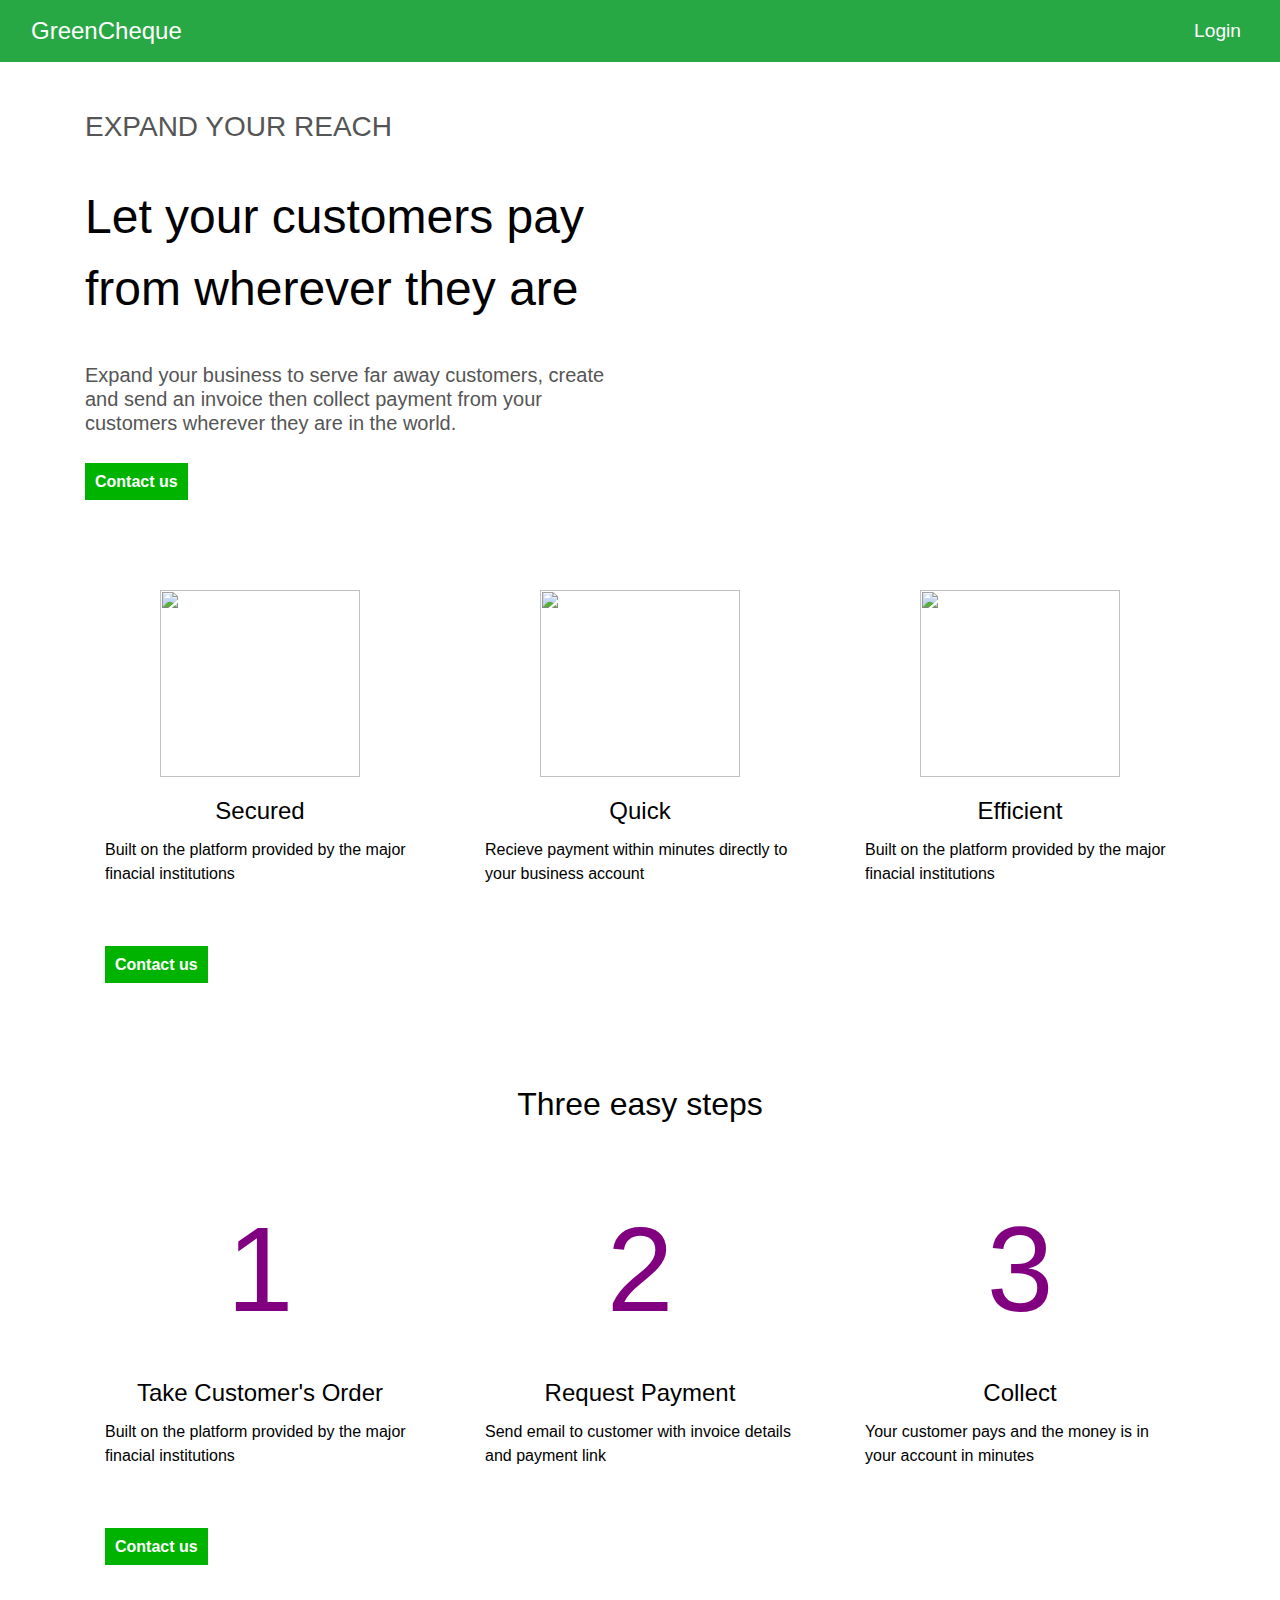
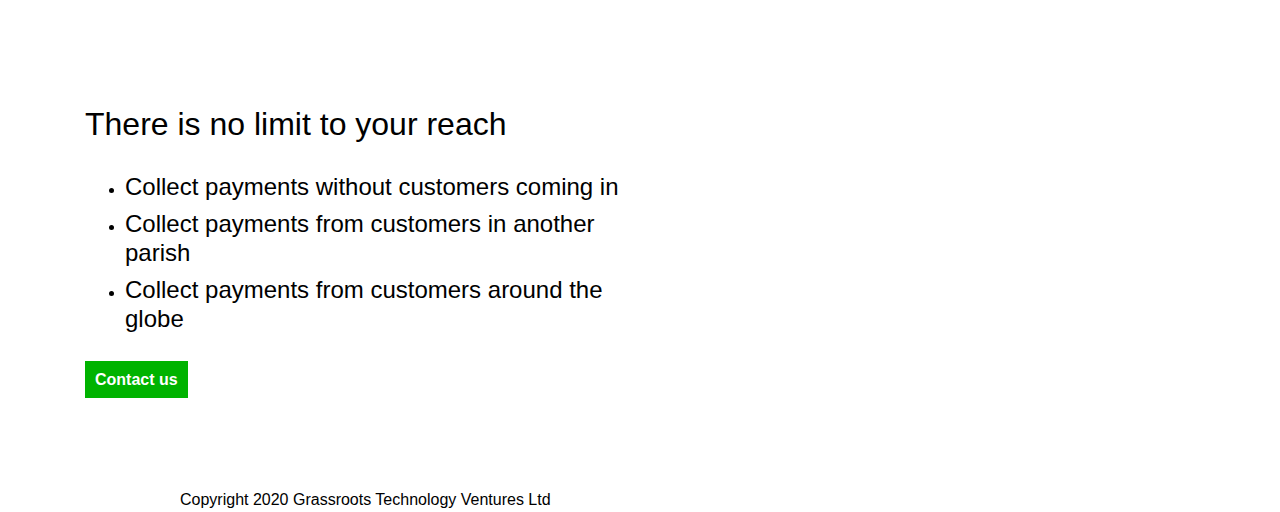
==== index copy.html @ 9f24706b "GC new home" ====
<!DOCTYPE html>
<html lang="en">

<head>
  <title>GreenCheque</title>
  <meta charset="utf-8">
  <meta name="viewport" content="width=device-width, initial-scale=1">

  <meta name="description" content="Collect Payments from Your Customers Online">
  <meta property="og:title" content="GreenCheque"/>
  <meta property="og:type" content="website"/>
  <meta property="og:url" content="https://www.greencheque.com"/>
  <meta property="og:description" content="Collect Payments from Your Customers Online"/>
  <meta property="og:image" content="https://grtechventures.com/wp-content/uploads/2020/06/fast_ca.png" />

  <link rel="icon" href="https://grtechventures.com/wp-content/uploads/2020/06/fast_ca_b.png" type="image/png" sizes="16x16"> 

  <link rel="stylesheet" href="https://maxcdn.bootstrapcdn.com/bootstrap/4.4.1/css/bootstrap.min.css">
  <link rel="stylesheet" href="https://cdnjs.cloudflare.com/ajax/libs/font-awesome/4.7.0/css/font-awesome.min.css">
  
  <script src="https://ajax.googleapis.com/ajax/libs/jquery/3.4.1/jquery.min.js"></script>
  <script src="https://cdnjs.cloudflare.com/ajax/libs/popper.js/1.16.0/umd/popper.min.js"></script>
  <script src="https://maxcdn.bootstrapcdn.com/bootstrap/4.4.1/js/bootstrap.min.js"></script>
  <style>

    body {
        background-color: white;
      }

    .redCol{
      /*height: 80vh;*/
      background:white;
      border: 0px solid red;
      /* margin: 2px; */
    }

    .redInput{
      display:flex;
      flex-grow:1;
}
    .red-primary{
      background-color: #49a4d5;
    } 

    .red-secondary{
      background-color: white;
    }

    .fakeimg {
      height: 200px;
      background: #aaa;
    }

    .red_col {
            border: 0px solid red;
            /*height: 95vh;
            margin-bottom: 0vh;*/
        }

        .divdiv {
            border: 0px solid blue;
            /*margin-top: 10%;
            height: 85%;*/
        }

        .div_h1{
            margin-top: 7%;
            font-size: 300%;
            color: #000000;
        }

        .div_txt {
            margin-top: 7%;
        }

        .div_txt2 {
            margin-top: 15%;
        }

        .list_1 {
            list-style-type: square;
        }

        .red_btn {
            border: 1px solid green;
            background-color: purple;
            color:white;
            font-weight: 900;
            padding: 5px;
            width: auto;
        }

        .navbar-toggler{
          width: 47px;
          height: 34px;
          /*background-color: #7eb444*/;
          }

        .navbar-toggler .line{
          width: 100%;
          float: left;
          height: 2px;
          background-color: #fff;
          margin-bottom: 5px;

          }

        .red_num {
            font-size: 750%;
            text-align: center;
            color: purple;
        }

        .sec_text{
          color:#555555;
        }

        .contactLink{
          margin-top:35px;
        }

        .contactLink a{
          border: 0px solid green;
          background-color: #00b300;
          color:white;
          font-weight: bold;
          padding: 10px;
          text-decoration: none;
          width: auto;
        }

        .contactLink a:hover{
          background-color: #1aff1a;
        }

        .contactBtn{
          margin-top:35px;
        }

        .contactBtn a{
          border: 0px solid green;
          background-color: #00b300;
          color:white;
          font-weight: bold;
          padding: 10px;
          text-decoration: none;
          width: auto;
        }

        .contactBtn a:hover{
          background-color: #1aff1a;
        }

       
  </style>
  <title>GreenCheque &#8211; GreenCheque</title>
<link rel='dns-prefetch' href='//s.w.org' />
<link rel="alternate" type="application/rss+xml" title="GreenCheque &raquo; Feed" href="https://greencheque.com/feed/" />
<link rel="alternate" type="application/rss+xml" title="GreenCheque &raquo; Comments Feed" href="https://greencheque.com/comments/feed/" />
		<script>
			window._wpemojiSettings = {"baseUrl":"https:\/\/s.w.org\/images\/core\/emoji\/13.0.1\/72x72\/","ext":".png","svgUrl":"https:\/\/s.w.org\/images\/core\/emoji\/13.0.1\/svg\/","svgExt":".svg","source":{"concatemoji":"https:\/\/greencheque.com\/wp-includes\/js\/wp-emoji-release.min.js?ver=5.6.2"}};
			!function(e,a,t){var n,r,o,i=a.createElement("canvas"),p=i.getContext&&i.getContext("2d");function s(e,t){var a=String.fromCharCode;p.clearRect(0,0,i.width,i.height),p.fillText(a.apply(this,e),0,0);e=i.toDataURL();return p.clearRect(0,0,i.width,i.height),p.fillText(a.apply(this,t),0,0),e===i.toDataURL()}function c(e){var t=a.createElement("script");t.src=e,t.defer=t.type="text/javascript",a.getElementsByTagName("head")[0].appendChild(t)}for(o=Array("flag","emoji"),t.supports={everything:!0,everythingExceptFlag:!0},r=0;r<o.length;r++)t.supports[o[r]]=function(e){if(!p||!p.fillText)return!1;switch(p.textBaseline="top",p.font="600 32px Arial",e){case"flag":return s([127987,65039,8205,9895,65039],[127987,65039,8203,9895,65039])?!1:!s([55356,56826,55356,56819],[55356,56826,8203,55356,56819])&&!s([55356,57332,56128,56423,56128,56418,56128,56421,56128,56430,56128,56423,56128,56447],[55356,57332,8203,56128,56423,8203,56128,56418,8203,56128,56421,8203,56128,56430,8203,56128,56423,8203,56128,56447]);case"emoji":return!s([55357,56424,8205,55356,57212],[55357,56424,8203,55356,57212])}return!1}(o[r]),t.supports.everything=t.supports.everything&&t.supports[o[r]],"flag"!==o[r]&&(t.supports.everythingExceptFlag=t.supports.everythingExceptFlag&&t.supports[o[r]]);t.supports.everythingExceptFlag=t.supports.everythingExceptFlag&&!t.supports.flag,t.DOMReady=!1,t.readyCallback=function(){t.DOMReady=!0},t.supports.everything||(n=function(){t.readyCallback()},a.addEventListener?(a.addEventListener("DOMContentLoaded",n,!1),e.addEventListener("load",n,!1)):(e.attachEvent("onload",n),a.attachEvent("onreadystatechange",function(){"complete"===a.readyState&&t.readyCallback()})),(n=t.source||{}).concatemoji?c(n.concatemoji):n.wpemoji&&n.twemoji&&(c(n.twemoji),c(n.wpemoji)))}(window,document,window._wpemojiSettings);
		</script>
		<style>
img.wp-smiley,
img.emoji {
	display: inline !important;
	border: none !important;
	box-shadow: none !important;
	height: 1em !important;
	width: 1em !important;
	margin: 0 .07em !important;
	vertical-align: -0.1em !important;
	background: none !important;
	padding: 0 !important;
}
</style>
	<link rel='stylesheet' id='wp-block-library-css'  href='https://greencheque.com/wp-includes/css/dist/block-library/style.min.css?ver=5.6.2' media='all' />
<link rel='stylesheet' id='twentytwenty-style-css'  href='https://greencheque.com/wp-content/themes/TextureBaker_Release/style.css?ver=0.0.1' media='all' />
<style id='twentytwenty-style-inline-css'>
.color-accent,.color-accent-hover:hover,.color-accent-hover:focus,:root .has-accent-color,.has-drop-cap:not(:focus):first-letter,.wp-block-button.is-style-outline,a { color: #cd2653; }blockquote,.border-color-accent,.border-color-accent-hover:hover,.border-color-accent-hover:focus { border-color: #cd2653; }button,.button,.faux-button,.wp-block-button__link,.wp-block-file .wp-block-file__button,input[type="button"],input[type="reset"],input[type="submit"],.bg-accent,.bg-accent-hover:hover,.bg-accent-hover:focus,:root .has-accent-background-color,.comment-reply-link { background-color: #cd2653; }.fill-children-accent,.fill-children-accent * { fill: #cd2653; }body,.entry-title a,:root .has-primary-color { color: #000000; }:root .has-primary-background-color { background-color: #000000; }cite,figcaption,.wp-caption-text,.post-meta,.entry-content .wp-block-archives li,.entry-content .wp-block-categories li,.entry-content .wp-block-latest-posts li,.wp-block-latest-comments__comment-date,.wp-block-latest-posts__post-date,.wp-block-embed figcaption,.wp-block-image figcaption,.wp-block-pullquote cite,.comment-metadata,.comment-respond .comment-notes,.comment-respond .logged-in-as,.pagination .dots,.entry-content hr:not(.has-background),hr.styled-separator,:root .has-secondary-color { color: #6d6d6d; }:root .has-secondary-background-color { background-color: #6d6d6d; }pre,fieldset,input,textarea,table,table *,hr { border-color: #dcd7ca; }caption,code,code,kbd,samp,.wp-block-table.is-style-stripes tbody tr:nth-child(odd),:root .has-subtle-background-background-color { background-color: #dcd7ca; }.wp-block-table.is-style-stripes { border-bottom-color: #dcd7ca; }.wp-block-latest-posts.is-grid li { border-top-color: #dcd7ca; }:root .has-subtle-background-color { color: #dcd7ca; }body:not(.overlay-header) .primary-menu > li > a,body:not(.overlay-header) .primary-menu > li > .icon,.modal-menu a,.footer-menu a, .footer-widgets a,#site-footer .wp-block-button.is-style-outline,.wp-block-pullquote:before,.singular:not(.overlay-header) .entry-header a,.archive-header a,.header-footer-group .color-accent,.header-footer-group .color-accent-hover:hover { color: #cd2653; }.social-icons a,#site-footer button:not(.toggle),#site-footer .button,#site-footer .faux-button,#site-footer .wp-block-button__link,#site-footer .wp-block-file__button,#site-footer input[type="button"],#site-footer input[type="reset"],#site-footer input[type="submit"] { background-color: #cd2653; }.header-footer-group,body:not(.overlay-header) #site-header .toggle,.menu-modal .toggle { color: #000000; }body:not(.overlay-header) .primary-menu ul { background-color: #000000; }body:not(.overlay-header) .primary-menu > li > ul:after { border-bottom-color: #000000; }body:not(.overlay-header) .primary-menu ul ul:after { border-left-color: #000000; }.site-description,body:not(.overlay-header) .toggle-inner .toggle-text,.widget .post-date,.widget .rss-date,.widget_archive li,.widget_categories li,.widget cite,.widget_pages li,.widget_meta li,.widget_nav_menu li,.powered-by-wordpress,.to-the-top,.singular .entry-header .post-meta,.singular:not(.overlay-header) .entry-header .post-meta a { color: #6d6d6d; }.header-footer-group pre,.header-footer-group fieldset,.header-footer-group input,.header-footer-group textarea,.header-footer-group table,.header-footer-group table *,.footer-nav-widgets-wrapper,#site-footer,.menu-modal nav *,.footer-widgets-outer-wrapper,.footer-top { border-color: #dcd7ca; }.header-footer-group table caption,body:not(.overlay-header) .header-inner .toggle-wrapper::before { background-color: #dcd7ca; }
</style>
<link rel='stylesheet' id='twentytwenty-print-style-css'  href='https://greencheque.com/wp-content/themes/twentytwenty/print.css?ver=0.0.1' media='print' />
<script src='https://greencheque.com/wp-content/themes/twentytwenty/assets/js/index.js?ver=0.0.1' id='twentytwenty-js-js' async></script>
<link rel="https://api.w.org/" href="https://greencheque.com/wp-json/" /><link rel="EditURI" type="application/rsd+xml" title="RSD" href="https://greencheque.com/xmlrpc.php?rsd" />
<link rel="wlwmanifest" type="application/wlwmanifest+xml" href="https://greencheque.com/wp-includes/wlwmanifest.xml" /> 
<meta name="generator" content="WordPress 5.6.2" />
	<script>document.documentElement.className = document.documentElement.className.replace( 'no-js', 'js' );</script>
	<style>.recentcomments a{display:inline !important;padding:0 !important;margin:0 !important;}</style></head>

<body class="bg-white">
  
      

  <nav class="navbar navbar-expand-md bg-success navbar-dark">
  <div class="container-fluid">
      <a class="navbar-brand text-white" style="font-size:150%;" href=https://greencheque.com>GreenCheque</a>      
      <button class="navbar-toggler navbar-toggler-right" type="button" data-toggle="collapse" data-target="#myNavbar">
        <span class="line"></span> 
        <span class="line"></span> 
        <span class="line"></span>
      </button>
    <div class="collapse navbar-collapse" id="myNavbar">
      <ul class="navbar-nav ml-auto">
         <li class="nav-item">
            <a class="nav-link text-white" style="font-size:120%" href="red_login">Login</a>
          </li>      
      </ul>
    </div>
  </div>
</nav>
    <div class="container mb-5">
        <div class="row red_col mt-5" style="background-color:#ffffff">
            <div class="col-md-6 mb-5 red_col">
                <div class="divdiv">
                    <div>
                        <h3 class="sec_text">EXPAND YOUR REACH</h3>
                    </div>
                    <div class="div_h1">
                        Let your customers pay from wherever they are
                    </div>
                    <div class="div_txt">
                        <h5 class="sec_text">Expand your business to serve far away customers,
                            create and send an invoice then collect payment from
                            your customers wherever they are in the world.
                        </h5>
                    </div>
                    <div class ="contactBtn">
                        <a href=https://greencheque.com/contact > Contact us</a>
                    </div>
                </div>
            </div>
            <div class="col-md-6 mb-5 red_col">
              <img
               src="https://grtechventures.com/wp-content/uploads/2020/06/woman-working-macbook-laptop_b.png"
                class="img-fluid ${3|rounded-top,rounded-right,rounded-bottom,rounded-left,rounded-circle,|}" alt="">
            </div>
        </div>
        <div class="row red_col mt-5" style="background-color:#ffffff">
            <div class="col-md-4 mb-5">
                <div class="card h-100 border-0">
                    <div class="card-img-top">
                        <img  class="mx-auto d-block"
                        src="https://grtechventures.com/wp-content/uploads/2020/06/lock_b_clipArt.png" alt=""
                        height="187" width="200">
                    </div>
                    <div class="card-body">
                        <h4 class="card-title text-center">Secured</h4>
                        <p class="card-text">Built on the platform provided by
                            the major finacial institutions
                        </p>
                    </div>
                    <div class="card-footer bg-white border-0">
                        <div class ="contactBtn d-none d-md-block">
                            <a href=https://greencheque.com/contact >Contact us</a>
                        </div>
                    </div>
                </div>
            </div>
            <div class="col-md-4 mb-5">
                <div class="card h-100 border-0">
                    <div class="card-img-top">
                        <img  class="mx-auto d-block"
                        src="https://grtechventures.com/wp-content/uploads/2020/06/fast_ca.png" alt=""
                        height="187" width="200">
                    </div>
                    <div class="card-body">
                        <h4 class="card-title text-center">Quick</h4>
                        <p class="card-text">Recieve payment within
                            minutes directly to your business account
                        </p>
                    </div>
                    <div class="card-footer bg-white border-0">
                        <div class="d-block d-md-none">
                            <div class ="contactBtn d-none d-md-block">
                                <a href=https://greencheque.com/contact >Contact us</a>
                            </div>
                        </div>
                    </div>
                </div>
            </div>
            <div class="col-md-4 mb-5">
                <div class="card h-100 border-0">
                    <div class="card-img-top">
                        <img  class="mx-auto d-block"
                        src="https://grtechventures.com/wp-content/uploads/2020/06/gears_ca.png" alt=""
                        height="187" width="200">
                    </div>
                    <div class="card-body">
                        <h4 class="card-title text-center">Efficient</h4>
                        <p class="card-text">Built on the platform provided by the major finacial institutions
                        </p>
                    </div>
                    <div class="card-footer bg-white border-0">
                        <div class="d-block d-md-none">
                            <div class ="contactBtn">
                                <a href=https://greencheque.com/contact >Contact us</a>
                            </div>
                        </div>
                    </div>
                </div>
            </div>
        </div>
        <div class="row mb-5 mt-5">
            <div class="col text-center">
                <h2>Three easy steps </h2>
            </div>
        </div>
        <div class="row red_col" style="background-color:ffffff;">
            <div class="col-md-4 mb-5">
                <div class="card h-100 border-0">
                    <div class="red_num">1</div>
                    <div class="card-body">
                        <h4 class="card-title text-center"> Take Customer's Order</h4>
                        <p class="card-text">Built on the platform provided by
                            the major finacial institutions
                        </p>
                    </div>
                    <div class="card-footer bg-white border-0">
                        <div class ="contactBtn d-none d-md-block">
                            <a href=https://greencheque.com/contact >Contact us</a>
                        </div>
                    </div>
                </div>
            </div>
            <div class="col-md-4 mb-5">
                <div class="card h-100 border-0">
                    <div class="red_num">2</div>
                    <div class="card-body">
                        <h4 class="card-title text-center">Request Payment</h4>
                        <p class="card-text">Send email to customer with
                            invoice details and payment link</p>
                    </div>
                    <div class="card-footer bg-white border-0">
                        <div class="d-block d-md-none">
                            <div class ="contactBtn d-none d-md-block">
                                <a href=https://greencheque.com/contact >Contact us</a>
                            </div>
                        </div>
                    </div>
                </div>
            </div>
            <div class="col-md-4 mb-5">
                <div class="card h-100 border-0">
                    <div class="red_num">3</div>
                    <div class="card-body">
                        <h4 class="card-title text-center">Collect</h4>
                        <p class="card-text">Your customer pays and the money
                            is in your account in minutes</p>
                    </div>
                    <div class="card-footer bg-white border-0">
                        <div class ="contactBtn">
                            <div class="d-block d-md-none">
                                <a href=https://greencheque.com/contact >Contact us</a>
                            </div>
                        </div>
                    </div>
                </div>
            </div>
        </div>
        <div class="row mt-5" style="background-color:eeeeee;">
            <div class="col-md-6 mb-5">
                <div class="divdiv">
                    <div class="div_txt">
                        <h2>There is no limit to your reach</h2>
                    </div>
                    <div style="margin-top: 30px;">
                        <ul class="list_a">
                            <li>
                                <h4>Collect payments without customers coming in</h4>
                            </li>
                            <li>
                                <h4>Collect payments from customers in another parish</h4>
                            </li>
                            <li>
                                <h4>Collect payments from customers around the globe</h4>
                            </li>
                        </ul>
                    </div>
                    <div class="contactLink">
                        <div class ="contactBtn">
                            <a href=https://greencheque.com/contact >Contact us</a>
                        </div>
                    </div>
                </div>
            </div>
            <div class="col-md-6 mb-5">
            <img
               src="https://cdn.pixabay.com/photo/2016/02/03/03/23/international-space-station-1176518_960_720.jpg"
                class="img-fluid ${3|rounded-top,rounded-right,rounded-bottom,rounded-left,rounded-circle,|}" alt="">
            </div>
        </div>
    </div>


<div class="container">
<div class="row mt-5">
	<div class="col-sm-1"></div>
	<div class="col-sm-10">Copyright 2020 Grassroots Technology Ventures Ltd</div>
	<div class="col-sm-1"></div>
</div>
</div>

<!-- <script src='https://greencheque.com/wp-includes/js/wp-embed.min.js?ver=5.6.2' id='wp-embed-js'></script>
	<script>
	/(trident|msie)/i.test(navigator.userAgent)&&document.getElementById&&window.addEventListener&&window.addEventListener("hashchange",function(){var t,e=location.hash.substring(1);/^[A-z0-9_-]+$/.test(e)&&(t=document.getElementById(e))&&(/^(?:a|select|input|button|textarea)$/i.test(t.tagName)||(t.tabIndex=-1),t.focus())},!1);
	</script> -->
	
	</body>
</html>

<!--Generated by Endurance Page Cache-->
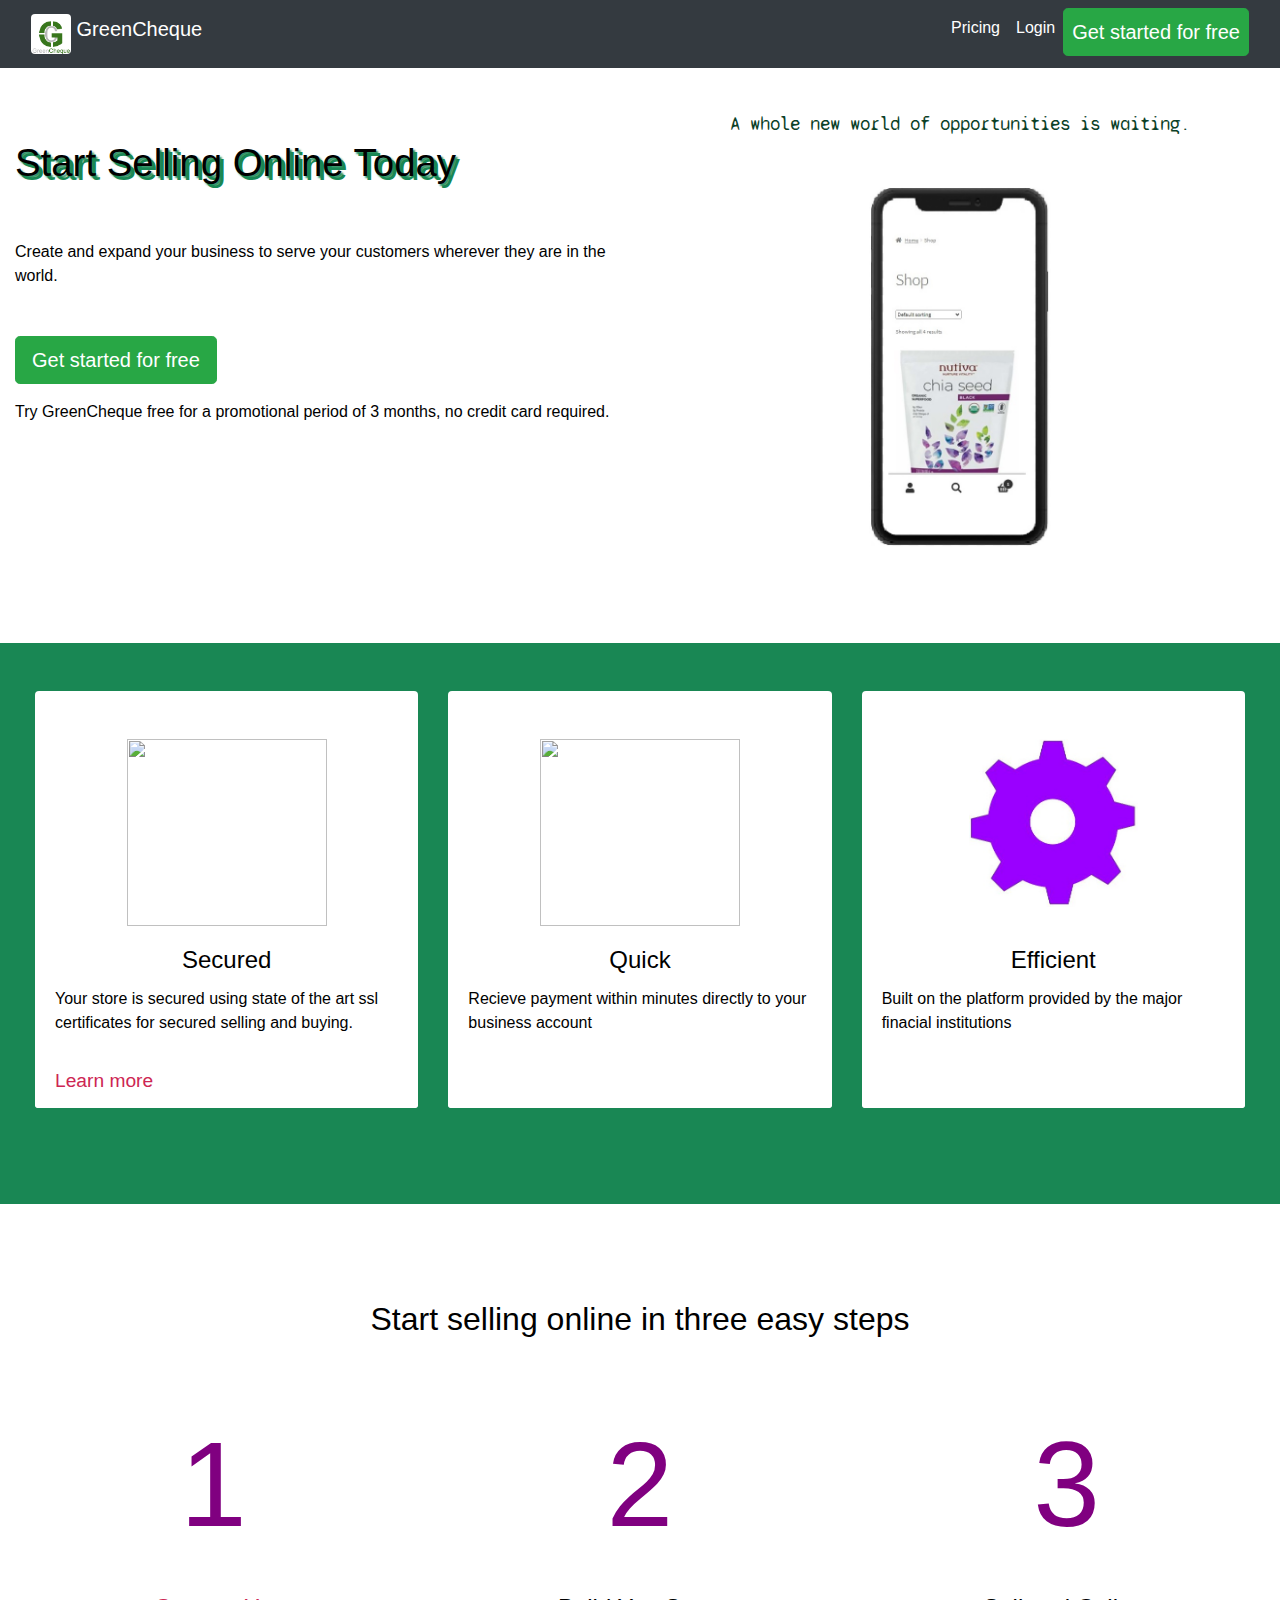
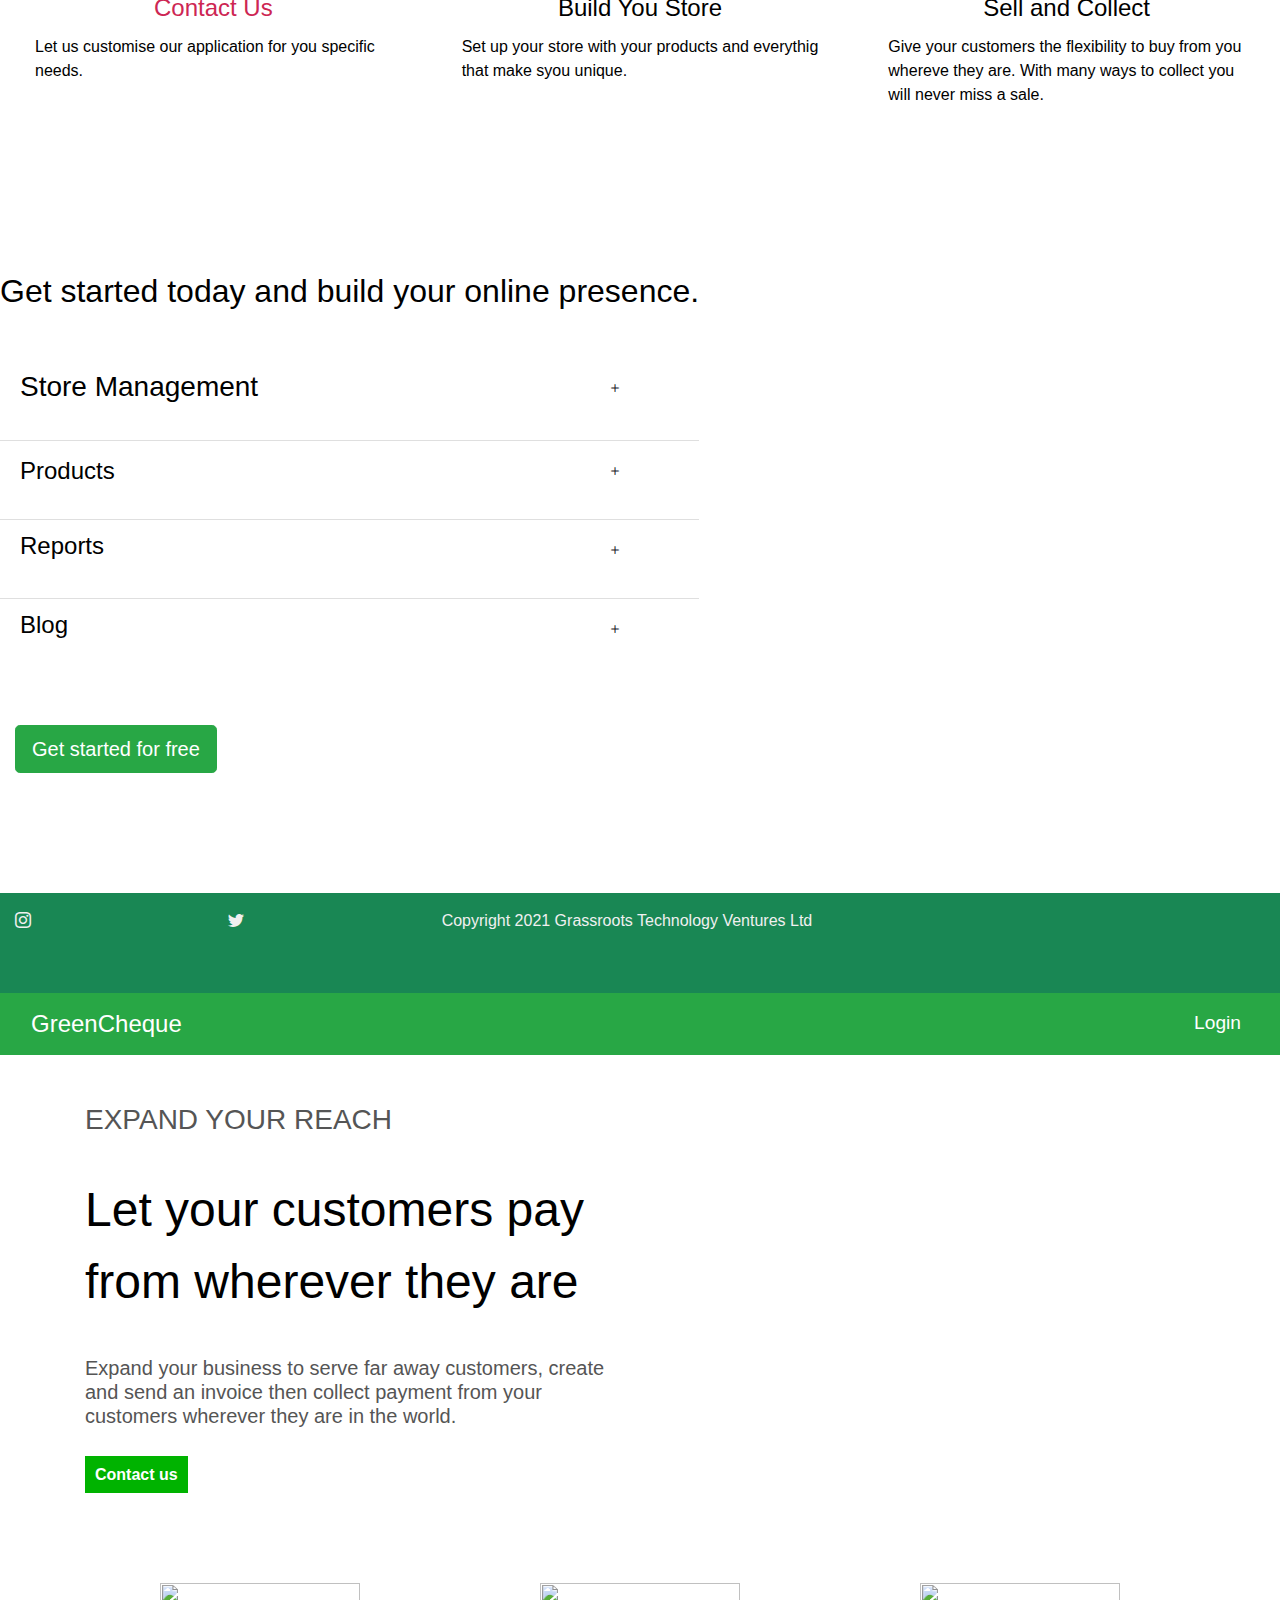
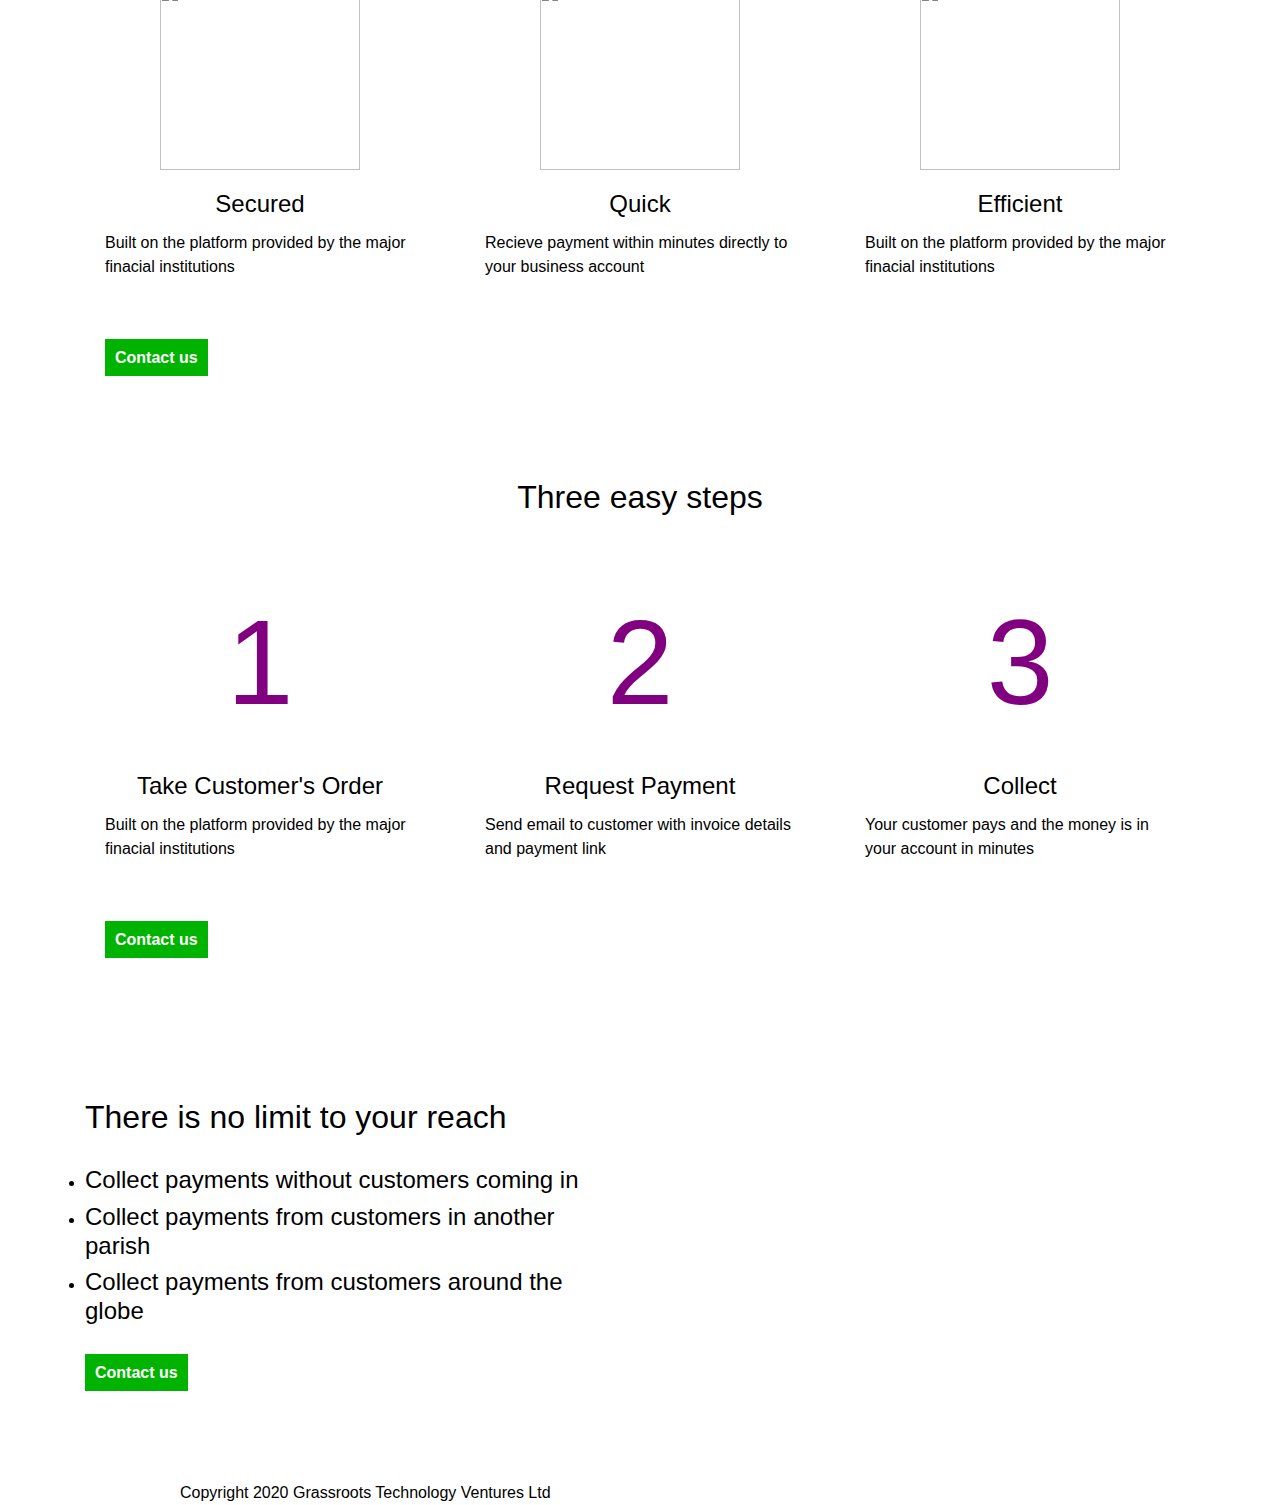
==== commit d816dbbe: "GC new design update" ====
--- a/index copy.html
+++ b/index copy.html
@@ -1,6 +1,441 @@
 <!DOCTYPE html>
 <html lang="en">
-
+    <!DOCTYPE html>
+    <html lang="en">
+    
+    <head>
+        <title>GreenCheque</title>
+        <meta charset="utf-8">
+        <meta name="viewport" content="width=device-width, initial-scale=1">
+    
+        <meta name="description" content="Collect Payments from Your Customers Online">
+        <meta property="og:title" content="GreenCheque" />
+        <meta property="og:type" content="website" />
+        <meta property="og:url" content="https://www.greencheque.com" />
+        <meta property="og:description" content="Collect Payments from Your Customers Online" />
+        <meta property="og:image" content="https://greencheque.com/wp-content/uploads/2021/03/GreenCheque-Logo.png" />
+    
+        <link rel="icon" href="https://greencheque.com/wp-content/uploads/2021/03/GreenCheque-Logo.png" type="image/png"
+            sizes="16x16">
+    
+        <link href="https://cdn.jsdelivr.net/npm/bootstrap@5.0.0-beta2/dist/css/bootstrap.min.css" rel="stylesheet"
+            integrity="sha384-BmbxuPwQa2lc/FVzBcNJ7UAyJxM6wuqIj61tLrc4wSX0szH/Ev+nYRRuWlolflfl" crossorigin="anonymous">
+    
+        <link rel="stylesheet" href="https://cdn.jsdelivr.net/npm/bootstrap-icons@1.4.0/font/bootstrap-icons.css">
+    
+        <link rel="stylesheet" href="style.css">
+    
+        <script src="https://cdn.jsdelivr.net/npm/bootstrap@5.0.0-beta2/dist/js/bootstrap.bundle.min.js"
+            integrity="sha384-b5kHyXgcpbZJO/tY9Ul7kGkf1S0CWuKcCD38l8YkeH8z8QjE0GmW1gYU5S9FOnJ0" crossorigin="anonymous">
+        </script>
+    
+        <link rel="preconnect" href="https://fonts.gstatic.com">
+        <link href="https://fonts.googleapis.com/css2?family=IBM+Plex+Serif&display=swap" rel="stylesheet">
+        <link href="https://fonts.googleapis.com/css2?family=Syne+Mono&display=swap" rel="stylesheet">
+    </head>
+    
+    <body class="bg-white">
+        <nav class="navbar navbar-expand-md fixed-top bg-dark navbar-dark">
+            <div class="container-fluid">
+                <a class="navbar-brand" href="https://greencheque.com">
+                    <img src="GreenCheque Logo.png" alt="" width="40" height="40" class="d-inline-block align-top rounded">
+                    GreenCheque
+                </a>
+                <button class="navbar-toggler navbar-toggler-right" type="button" data-bs-toggle="collapse"
+                    data-bs-target="#myNavbar">
+                    <span class="navbar-toggler-icon"></span>
+                </button>
+                <div class="collapse navbar-collapse justify-content-end" id="myNavbar">
+                    <ul class="navbar-nav mb-1">
+                        <li class="nav-item red_nav_item">
+                            <a class=" nav-link text-white" href="https://greencheque.com/pricing">Pricing</a>
+                        </li>
+                        <li class="nav-item red_nav_item">
+                            <a class=" nav-link text-white" href="https://greencheque.com/login">Login</a>
+                        </li>
+                        <li class="nav-item red_nav_item">
+                            <a href=https://greencheque.com/contact
+                                class="btn btn-success btn-lg contact_btn nav-link text-white" type="button">Get started for
+                                free</a>
+                        </li>
+                    </ul>
+                </div>
+            </div>
+        </nav>
+        <div class="container-fluid">
+            <!-- ---------------------------------------------------------------------------------------------------------------- -->
+            <div class="row red_mt_5 mb-5 ">
+                <div class="col-md-6 mb-5 ">
+                    <!-- <div class="fs-3 mb-2">Expand the Reach of Your Business</div> -->
+                    <div class="fw-bold mt-4 mb-5 red_s-h">Start Selling Online
+                        Today</div>
+                    <div class="fs-5 mb-5">Create and expand your business to serve
+                        your customers wherever they are in the world.
+                    </div>
+                    <div class="mt-5 d-grid gap-0">
+                        <a href=https://greencheque.com/contact class="btn btn-success btn-lg contact_btn" type="button">
+                            Get started for free</a>
+                        <!-- <a href=https://greencheque.com/contact>Get started for free</a> -->
+                    </div>
+                    <div class="mt-3">
+                        Try GreenCheque free for a promotional period of 3 months, no credit card required.
+                    </div>
+                </div>
+                <div class="col-md-6 mb-5">
+                    <div class="text-center red_txta">A whole new world of opportunities is waiting.</div>
+                    <div style="width:30%;" class="mx-auto red_img_shake pt-5">
+                        <img src="OnlineShopPhone3.jpg" class="img-fluid mx-auto d-block" alt="">
+                    </div>
+                </div>
+            </div>
+            <!-- ---------------------------------------------------------------------------------------------------------------- -->
+            <div class="row mt-5 mb-5 py-5"
+                style="background-color:#198754; margin-top: 140px; padding:20px; border:0px solid red;">
+                <div class="col-md-4 mb-5">
+                    <div class="card h-100 border-0">
+                        <div class="card-img-top mt-5">
+                            <img class="mx-auto d-block red_img_pick_shake"
+                                src="https://grtechventures.com/wp-content/uploads/2020/06/lock_b_clipArt.png" alt=""
+                                height="187" width="200">
+    
+                        </div>
+                        <div class="card-body">
+                            <h4 class="card-title text-center">Secured</h4>
+                            <p class="card-text">Your store is secured using state of the art ssl certificates for secured
+                                selling and buying.
+                            </p>
+                        </div>
+                        <div class="card-footer bg-white border-0">
+                            <a class="red_lm_link" href="https://greencheque.com/learn-more-secured/">Learn more</a>
+                        </div>
+                    </div>
+                </div>
+                <div class="col-md-4 mb-5">
+                    <div class="card h-100 border-0">
+                        <div class="card-img-top mt-5" style="overflow:hidden">
+                            <img class="mx-auto d-block red_img_slide"
+                                src="https://grtechventures.com/wp-content/uploads/2020/06/fast_ca.png" alt="" height="187"
+                                width="200">
+                        </div>
+                        <div class="card-body">
+                            <h4 class="card-title text-center">Quick</h4>
+                            <p class="card-text">Recieve payment within
+                                minutes directly to your business account
+                            </p>
+                        </div>
+                        <div class="card-footer bg-white border-0">
+                            <!-- <a class="red_lm_link" href="">Learn more</a> -->
+                        </div>
+                    </div>
+                </div>
+                <div class="col-md-4 mb-5">
+                    <div class="card h-100 border-0">
+                        <div class="card-img-top mt-5">
+                            <div style="height:187px; width: 200;">
+                                <img class="mx-auto d-block red_img_rotate" src="gear.jpg" alt="" height="90%" width="auto">
+                            </div>
+                        </div>
+                        <div class="card-body">
+                            <h4 class="card-title text-center">Efficient</h4>
+                            <p class="card-text">Built on the platform provided by the major finacial institutions
+                            </p>
+                        </div>
+                        <div class="card-footer bg-white border-0">
+                            <!-- <a class="red_lm_link" href="">Learn more</a> -->
+                        </div>
+                    </div>
+                </div>
+            </div>
+            <!-- ---------------------------------------------------------------------------------------------------------------- -->
+            <div class="row mb-5 mt-5">
+                <div class="col mt-5 text-center">
+                    <h2>Start selling online in three easy steps </h2>
+                </div>
+            </div>
+            <div class="row" style="background-color:ffffff;">
+                <div class="col-md-4 mb-5">
+                    <div class="card h-100 border-0">
+                        <div class="red_num">1</div>
+                        <div class="card-body">
+                            <a class="red_lm_link" href="https://greencheque.com/learn-more-secured/">
+                                <h4 class="card-title text-center">Contact Us</h4>
+                            </a>
+                            <p class="card-text">Let us customise our application for you specific needs.
+                            </p>
+                        </div>
+                    </div>
+                </div>
+                <div class="col-md-4 mb-5">
+                    <div class="card h-100 border-0">
+                        <div class="red_num">2</div>
+                        <div class="card-body">
+                            <h4 class="card-title text-center">Build You Store</h4>
+                            <p class="card-text">Set up your store with your products and everythig that make syou unique.
+                            </p>
+                        </div>
+                    </div>
+                </div>
+                <div class="col-md-4 mb-5">
+                    <div class="card h-100 border-0">
+                        <div class="red_num">3</div>
+                        <div class="card-body">
+                            <h4 class="card-title text-center">Sell and Collect</h4>
+                            <p class="card-text">Give your customers the flexibility to buy from you whereve they are. With
+                                many ways to collect you will never miss a sale.
+                            </p>
+                        </div>
+                    </div>
+                </div>
+            </div>
+            <!-- ---------------------------------------------------------------------------------------------------------------- -->
+            <div class="row mt-5" style="background-color:eeeeee;">
+                <!-- <div class="col-md-12 mb-5"> -->
+                <div class="divdiv">
+                    <div class="div_txt mb-5">
+                        <h2>Get started today and build your online presence.</h2>
+                    </div>
+                    <div style="margin-top: 30px;">
+                        <ul class="list-group list-group-flush">
+                            <li class="list-group-item ">
+                                <div class="row">
+                                    <div class="col-10 mb-3">
+                                        <h3>Store Management</h3>
+                                    </div>
+                                    <div class="col-2">
+                                        <p>
+                                            <button class="btn red_more_toggle d-sm-none d-sm-block justify-content-end"
+                                                type="button" data-bs-toggle="collapse" data-bs-target="#storemngCollapse"
+                                                aria-expanded="false" aria-controls="collapseExample">
+                                                <i class="bi bi-plus"></i>
+                                                <i class="bi bi-dash"></i>
+                                            </button>
+                                        </p>
+                                    </div>
+                                </div>
+                                <div class="collapse  dont-collapse-sm" id="storemngCollapse">
+                                    <div class="row pe-3">
+                                        <div class="col-sm-6 card border-0 mb-5">
+                                            <h5 class="card-title fw-bold red_card_title">Customise your store</h5>
+                                            <div class="card-body">
+                                                Add store branding and choose from a variety of themes to create the
+                                                look and fell you want from your store. Themes can be easily switched in and
+                                                out,
+                                                so you don’t have to commit to one for life. If you try one and find that
+                                                it’s
+                                                not right for your store or its customers, you can always swap it for a
+                                                different one.
+                                                <a target="_blank" class="red_lm_link_b"
+                                                    href="https://woocommerce.com/posts/first-things-customize-woocommerce/">Learn
+                                                    more</a>
+                                            </div>
+                                        </div>
+                                        <div class="col-sm-6 card border-0 mb-5">
+                                            <h5 class="card-title fw-bold red_card_title">Intuitive interface</h5>
+                                            <div class="card-body">
+                                                The store dashboard features a familiar interface for you
+                                                to update products, fulfill orders, track inventory, manage customers, etc.
+                                            </div>
+                                        </div>
+                                    </div>
+                                    <div class="row pe-3">
+                                        <div class="col-sm-6 card border-0 mb-5">
+                                            <h5 class="card-title fw-bold red_card_title">View and fulfill orders</h5>
+                                            <div class="card-body">
+                                                View order details, update their payment status, and fulfill them to
+                                                communicate with
+                                                your team and your customers.
+                                                <a target="_blank" class="red_lm_link_b"
+                                                    href="https://docs.woocommerce.com/document/managing-orders/">Learn
+                                                    more</a>
+                                            </div>
+                                        </div>
+                                        <div class="col-sm-6 card border-0 mb-5">
+                                            <h5 class="card-title fw-bold red_card_title">Business insights</h5>
+                                            <div class="card-body">
+                                                Business Insights can be a powerful tool for your online store,
+                                                providing structured data about the orders made for each product,
+                                                which products sells the most and when. View trends and get the insights
+                                                you need to optimise your inventory and your marketing efforts.
+                                            </div>
+                                        </div>
+                                        <div class="mb-5"></div>
+                                    </div>
+                                </div>
+    
+                            </li>
+                            <li class="list-group-item">
+                                <div class="row">
+                                    <div class="col-10 my-1">
+                                        <h4>Products</h4>
+                                    </div>
+                                    <div class="col-2">
+                                        <p>
+                                            <button class="btn red_more_toggle d-sm-none d-sm-block justify-content-end"
+                                                type="button" data-bs-toggle="collapse" data-bs-target="#productsCollapse"
+                                                aria-expanded="false" aria-controls="collapseExample">
+                                                <i class="bi bi-plus"></i>
+                                                <i class="bi bi-dash"></i>
+                                            </button>
+                                        </p>
+                                    </div>
+                                    <div class="collapse  dont-collapse-sm" id="productsCollapse">
+                                        <div class="row pe-3">
+                                            <div class="col-sm-4 card border-0 mb-5">
+                                                <h5 class="card-title fw-bold red_card_title">Add, remove, edit</h5>
+                                                <div class="card-body">
+                                                    Add products as your store expands or to capitalise on an oppportunity.
+                                                    Products can be removed or changed to support your needs. Not yet ready
+                                                    to launch,
+                                                    add products but make them invisible to customers until you are ready,
+                                                    remove outdated products and add new versions of your best performers.
+                                                </div>
+                                            </div>
+                                            <div class="col-sm-4 card border-0 mb-5">
+                                                <h5 class="card-title fw-bold red_card_title">Physical and digital</h5>
+                                                <div class="card-body">
+                                                    Sell physical products that ship to your customers or digital products
+                                                    that they can download, or even do both. You can even sell services.
+                                                    Whatever your business is get the most out of it with your online store.
+                                                </div>
+                                            </div>
+                                            <div class="col-sm-4 card border-0 mb-1">
+                                                <h5 class="card-title fw-bold red_card_title">Manage inventory</h5>
+                                                <div class="card-body">
+                                                    Manage product stock quantities, stock levels and backorders. Be
+                                                    alerted when stock levels reach a low level manage products individually
+                                                    or in groups.
+                                                </div>
+                                            </div>
+                                        </div>
+                                        <a target="_blank" class="red_lm_link_b"
+                                            href="https://docs.woocommerce.com/document/managing-products/">Learn more</a>
+                                        <div class="mb-5 text-white">a</div>
+                                        <div class="mb-5 text-white">a</div>
+                                    </div>
+                                </div>
+                            </li>
+                            <li class="list-group-item">
+                                <div class="row">
+                                    <div class="col-10">
+                                        <h4>Reports</h4>
+                                    </div>
+                                    <div class="col-2">
+                                        <p>
+                                            <button class="btn red_more_toggle d-sm-none d-sm-block justify-content-end"
+                                                type="button" data-bs-toggle="collapse" data-bs-target="#reportsCollapse"
+                                                aria-expanded="false" aria-controls="collapseExample">
+                                                <i class="bi bi-plus"></i>
+                                                <i class="bi bi-dash"></i>
+                                            </button>
+                                        </p>
+                                    </div>
+                                    <div class="collapse  dont-collapse-sm" id="reportsCollapse">
+                                        <div class="card border-0">
+                                            <div class="card-body">
+                                                Reports and analytics provide you with a variety of reporting an business
+                                                data
+                                                analysis features to help you manage your business and track its
+                                                performance. Track sales,
+                                                orders, refunds, stock levels, etc. View these metrics over time to see how
+                                                your business
+                                                is doing and optimise its performance.
+                                            </div>
+                                            <img class="card-img-bottom mb-5"
+                                                src="https://greencheque.com/wp-content/uploads/2021/03/analytics-products-report.png"
+                                                alt="">
+                                        </div>
+                                        <div class="mb-5 text-white">a</div>
+                                        <!-- <div class="mb-5 text-white">a</div> -->
+                                    </div>
+                                </div>
+                            </li>
+                            <li class="list-group-item">
+                                <div class="row">
+                                    <div class="col-10">
+                                        <h4>Blog</h4>
+                                    </div>
+                                    <div class="col-2">
+                                        <p>
+                                            <button class="btn red_more_toggle d-sm-none d-sm-block justify-content-end"
+                                                type="button" data-bs-toggle="collapse" data-bs-target="#blogCollapse"
+                                                aria-expanded="false" aria-controls="collapseExample">
+                                                <i class="bi bi-plus"></i>
+                                                <i class="bi bi-dash"></i>
+                                            </button>
+                                        </p>
+                                    </div>
+                                    <div class="collapse  dont-collapse-sm" id="blogCollapse">
+                                        <div class="card border-0">
+                                            <div class="card-body">
+                                                <p> Add a blog to your site to share your exciting content with your
+                                                    customers.
+                                                    Share your latest business news to let your customers know what's going
+                                                    on with you or use your blog to aid your marketing efforts.
+                                                </p>
+                                                <p>A blog allows you to have another outlet for you educational, informative
+                                                    or entertaining content that add value to your customers. Combine it
+                                                    with your social media campaigns to add greater depth to your content
+                                                    and create increased value for your customers.
+                                                </p>
+                                                <p>Blogging as part of your online marketing strategy has many proven
+                                                    benefits to
+                                                    your business to include:
+                                                </p>
+                                                <ul class="list-group alis ">
+                                                    <li class="border-0">Blogging magnifies your brand</li>
+                                                </ul>
+                                                <ul class="list-group alis ">
+                                                    <li class="border-0">Blogging makes your business easier to find on
+                                                        Google</li>
+                                                </ul>
+                                                <ul class="list-group alis ">
+                                                    <li class="border-0">Blogging gives you and other influencers in your
+                                                        niche
+                                                        something to share from your brand</li>
+                                                </ul>
+                                                <ul class="list-group alis ">
+                                                    <li class="border-0">Blog posts help build a long-lasting content and
+                                                        leads machine</li>
+                                                </ul>
+                                            </div>
+                                            <div class="mb-5 text-white">a</div>
+                                        </div>
+                                    </div>
+                                </div>
+                            </li>
+                        </ul>
+                    </div>
+                </div>
+            </div>
+            <div class="d-grid gap-2 d-block mt-5 mb-5">
+                <a href=https://greencheque.com/contact class="btn btn-success btn-lg contact_btn" type="button">
+                    Get started for free</a>
+            </div>
+        </div>
+        <!-- </div> -->
+        <!-- ---------------------------------------------------------------------------------------------------------------- -->
+        <div class="mb-5 text-white">a</div>
+        <div class="container-fluid mt-5" style="min-height:100px; background-color: #198754;">
+            <div class="row mt-5 pt-3">
+                <div class="col-2">
+                    <a class="red_sm_link fs-2" href="https://www.instagram.com/green_cheque/">
+                        <i class="bi bi-instagram"></i>
+                    </a>
+                </div>
+                <div class="col-2">
+                    <a class="red_sm_link fs-2" href="https://twitter.com/GreenCheque/">
+                        <i class="bi bi-twitter"></i>
+                    </a>
+                </div>
+                <div class="col-sm-8 fs-6 red_sm_link text-md-end text-sm-start">Copyright 2021 Grassroots Technology
+                    Ventures Ltd</div>
+            </div>
+        </div>
+        <!-- </div>
+        </div> -->
+    </body>
+    
+    </html>
 <head>
   <title>GreenCheque</title>
   <meta charset="utf-8">
--- a/style.css
+++ b/style.css
@@ -0,0 +1,274 @@
+*{
+    margin: 0px;
+    padding: 0px;
+}
+body {
+    background-color: white;
+    /* font-family:'IBM Plex Serif', serif !important; */
+    font-family: Arial, Helvetica, sans-serif;
+}
+
+ul.alis {
+    list-style-type: circle;
+    margin-left: 20px;
+  }
+
+.contact_btn{
+    background-color: #00592b;
+    color: #f0f0f0;
+    border: 0;
+}
+
+.red_txta{
+    font-family: 'Syne Mono', monospace;
+    font-size: larger;
+    color: #0c4128;
+}
+
+.red_card_title{
+    color:#6f42c1;
+    
+}
+
+.red_lm_link{
+    text-decoration: none;
+    font-size: larger;
+}
+
+.red_lm_link_b{
+    text-decoration: none;
+}
+
+.red_sm_link{
+    text-decoration: none;
+    color:#f0f0f0;
+}
+.red_sm_link .bi:hover{
+    text-decoration: none;
+    color:purple;
+    font-weight: bold;
+}
+
+.red_more_toggle[aria-expanded=false] .bi-dash{
+    display: none;
+}
+
+.red_more_toggle[aria-expanded=true] .bi-plus{
+    display: none;
+}
+
+.red_mt_5{
+    margin-top: 110px;
+}
+.red_num {
+    font-size: 750%;
+    text-align: center;
+    color: purple;
+}
+
+.red_s-h{
+    /* margin-top: 40px; */
+    font-size: 240%;
+    text-shadow: 0px 4px 3px #198754;
+    text-shadow: 4px 4px 0px #198754, 2px 2px 2px #198754;
+    position: relative;
+    animation: pulse 0.7s infinite;
+    animation-direction: alternate;  
+}
+
+.red_img_rotate{
+    animation: rotate 5.0s infinite;
+    animation-direction: normal; 
+    animation-timing-function: linear;
+}
+
+.red_img_shake{
+    animation: shake 1.0s infinite;
+    animation-direction: alternate; 
+}
+
+.red_img_pick_shake{
+    animation: pick_shake 1.0s infinite;
+    animation-direction: normal; 
+}
+
+.red_img_slide{
+    animation: slide 1.0s infinite;
+    animation-direction: normal; 
+    animation-timing-function: ease;
+}
+
+.scatter_list{
+    border:0px solid saddlebrown;
+    list-style: none;
+}
+
+.scatter_list li{
+    position: relative;
+    border:1px solid grey;
+    border-radius: 5px;
+    padding: 10px;
+    box-shadow: 5px 5px 5px rgba(0,0,0,0.5);
+    width: 300px;
+    color: #000000;
+    background-color: white;
+    transition: .8s;
+}
+/* ------------------------------------------------------------------------------------------------------- */
+.scatter_list li:nth-child(1) {        
+    transform: translate(200px,0px) rotate(15deg);
+}
+.scatter_list li:nth-child(2) {        
+    transform: translate(100px,0px) rotate(3deg);
+}
+.scatter_list li:nth-child(3) {        
+    transform: translate(200px,0px) rotate(15deg);
+}
+.scatter_list li:nth-child(4) {        
+    transform: translate(500px,-300px) rotate(-15deg);
+}
+.scatter_list li:nth-child(5) {        
+    transform: translate(700px,-350px) rotate(-5deg);
+}
+.scatter_list li:nth-child(6) {        
+    transform: translate(500px,-320px) rotate(-3deg);
+}
+/* ------------------------------------------------------------------------------------------------------- */
+.scatter_list li:nth-child(1):hover {        
+    transform: translate(200px,0px) rotate(0deg) scale(2);
+    z-index: 1;
+    box-shadow: 0px 5px 5px rgba(0,0,0,0.5);
+}
+.scatter_list li:nth-child(2):hover {        
+    transform: translate(200px,0px) rotate(0deg) scale(2);
+    z-index: 1;
+    box-shadow: 0px 5px 5px rgba(0,0,0,0.5);
+}
+.scatter_list li:nth-child(3):hover {        
+    transform: translate(200px,0px) rotate(0deg) scale(2);
+    z-index: 1;
+    box-shadow: 0px 5px 5px rgba(0,0,0,0.5);
+}
+.scatter_list li:nth-child(4):hover{
+    transform: translate(500px,-300px) rotate(0deg) scale(2);
+    z-index: 1;
+    box-shadow: 0px 5px 5px rgba(0,0,0,0.5);
+}
+.scatter_list li:nth-child(5):hover{
+    transform: translate(700px,-300px) rotate(0deg) scale(2);
+    z-index: 1;
+    box-shadow: 0px 5px 5px rgba(0,0,0,0.5);
+}
+.scatter_list li:nth-child(6):hover{
+    transform: translate(500px,-320px) rotate(0deg) scale(2);
+    z-index: 1;
+    box-shadow: 0px 5px 5px rgba(0,0,0,0.5);
+}
+/* ------------------------------------------------------------------------------------------------------- */
+@keyframes pick_shake{
+    0%{transform: translate(0px,15px);}
+    60%{transform: translate(0px,15px);}
+    70%{transform: rotate(-1.75deg);}
+    75%{transform: rotate(1.75deg);}
+    80%{transform: rotate(-1.75deg);}
+    85%{transform: rotate(1.75deg);}
+    100%{transform: translate(0px,0px);}
+}
+
+@keyframes pulse{
+    0% {text-shadow: 0px 0px 3px #198754;}
+    100% {text-shadow: 0px 4px 3px #198754;}
+}
+
+@keyframes shake{
+    0%{transform: rotate(-11.75deg);}
+    100%{transform: rotate(3.5deg);}    
+}
+
+@keyframes rotate{
+    0%{transform: rotate(0deg);}
+    100%{transform: rotate(360deg);}    
+}
+
+@keyframes slide{
+    0%{transform: translate(-200px,0px);}
+    100%{transform: translate(270px,0px);}
+}
+/* ------------------------------------------------------------------------------------------------------- */
+@media only screen and (max-width: 960px) {
+    .scatter_list li:nth-child(1) {        
+        transform: translate(0px,0px) rotate(0deg);
+    }
+    .scatter_list li:nth-child(2) {        
+        transform: translate(0px,0px) rotate(0deg);
+    }
+    .scatter_list li:nth-child(3) {        
+        transform: translate(0px,0px) rotate(0deg);
+    }
+    .scatter_list li:nth-child(4) {        
+        transform: translate(0px,0px) rotate(0deg);
+    }
+    .scatter_list li:nth-child(5) {        
+        transform: translate(0px,0px) rotate(0deg);
+    }
+    .scatter_list li:nth-child(6) {        
+        transform: translate(0px,-0px) rotate(0deg);
+    }
+    .scatter_list li:nth-child(1):hover {        
+        transform: translate(0px,0px) rotate(0deg) scale(1.2);
+        z-index: 1;
+        box-shadow: 0px 0px 0px rgba(0,0,0,0.5);
+    }
+    .scatter_list li:nth-child(2):hover {        
+        transform: translate(0px,0px) rotate(0deg) scale(1.2);
+        z-index: 1;
+        box-shadow: 0px 0px 0px rgba(0,0,0,0.5);
+    }
+    .scatter_list li:nth-child(3):hover {        
+        transform: translate(0px,0px) rotate(0deg) scale(1.2);
+        z-index: 1;
+        box-shadow: 0px 0px 0px rgba(0,0,0,0.5);
+    }
+    .scatter_list li:nth-child(4):hover {        
+        transform: translate(0px,0px) rotate(0deg) scale(1.2);
+        z-index: 1;
+        box-shadow: 0px 0px 0px rgba(0,0,0,0.5);
+    }
+    .scatter_list li:nth-child(5):hover {        
+        transform: translate(0px,0px) rotate(0deg) scale(1.2);
+        z-index: 1;
+        box-shadow: 0px 0px 0px rgba(0,0,0,0.5);
+    }
+    .scatter_list li:nth-child(6):hover {        
+        transform: translate(0px,0px) rotate(0deg) scale(1.2);
+        z-index: 1;
+        box-shadow: 0px 0px 0px rgba(0,0,0,0.5);
+    }
+    .scatter_list li{
+        position: relative;
+        border: 0px;
+        border-bottom: 1px solid grey;
+        border-radius: 0px;
+        margin-bottom: 10px;
+        padding: 10px;
+        box-shadow: 0px 0px 0px rgba(0,0,0,0);
+        color: #000000;
+        background-color: white;
+        transition: .8s;
+    }
+  }
+
+  @media only screen and (max-width: 768px) {
+          .red_nav_item{
+        margin-top: 40px;
+        font-size: 150%;
+      }
+  }
+
+  @media (min-width: 768px) {
+    .collapse.dont-collapse-sm {
+      display: block;
+      height: auto !important;
+      visibility: visible;
+    }
+  }